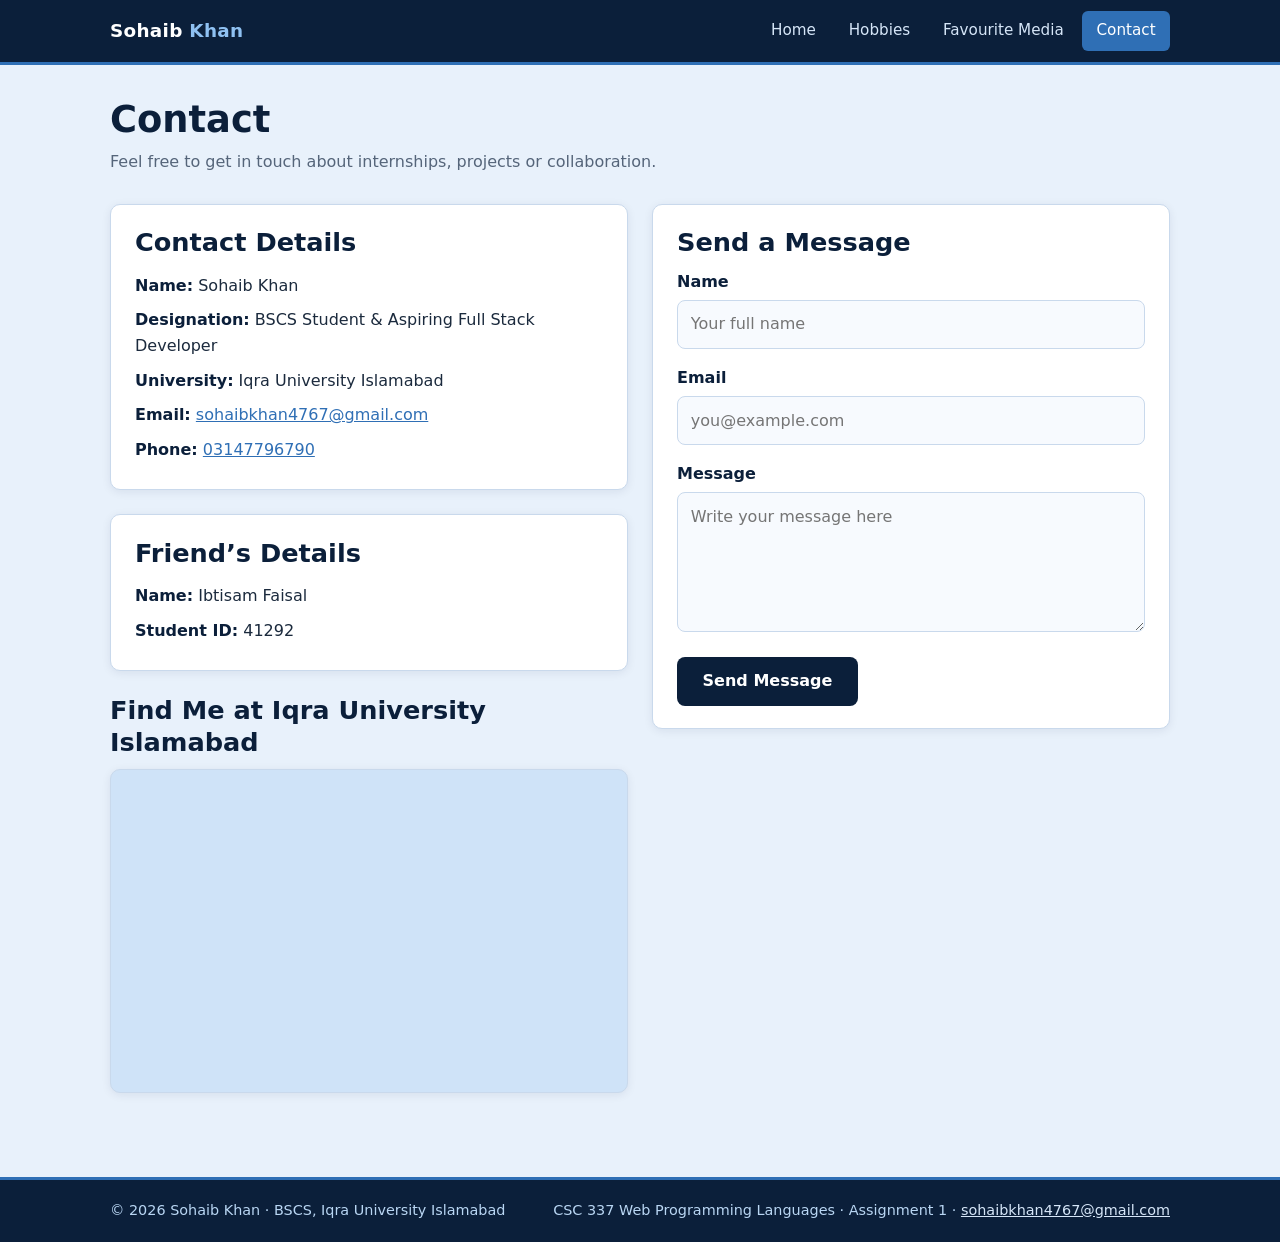
==== contact.html @ 0f0be929 "Add portfolio pages, stylesheet and assets" ====
<!DOCTYPE html>
<html lang="en">
<head>
  <meta charset="utf-8">
  <meta name="viewport" content="width=device-width, initial-scale=1">
  <title>Contact | Sohaib Khan</title>
  <meta name="description" content="Contact Sohaib Khan, BSCS student at Iqra University Islamabad. Email, phone, map location and a message form.">
  <meta name="author" content="Sohaib Khan">
  <!-- Favicon (files live in the assets folder) -->
  <link rel="icon" href="assets/favicon.ico" sizes="any">
  <link rel="icon" type="image/png" href="assets/favicon.png">
  <link rel="apple-touch-icon" href="assets/apple-touch-icon.png">
  <!-- The ONE external stylesheet used by every page -->
  <link rel="stylesheet" href="css/style.css">
</head>
<body>
  <!-- ===== Site header: sticky, with Flexbox navigation ===== -->
  <header class="site-header">
    <div class="header-inner">
      <a class="brand" href="index.html">Sohaib<span> Khan</span></a>
      <nav aria-label="Main navigation">
        <ul class="nav-list">
        <li><a href="index.html">Home</a></li>
        <li><a href="hobbies.html">Hobbies</a></li>
        <li><a href="media.html">Favourite Media</a></li>
        <li><a href="contact.html" aria-current="page">Contact</a></li>
        </ul>
      </nav>
    </div>
  </header>

  <main>
    <div class="container">

      <h1 class="page-title">Contact</h1>
      <p class="lead">Feel free to get in touch about internships, projects or collaboration.</p>

      <div class="contact-grid">

        <!-- LEFT: details + map -->
        <div>
          <section class="card" aria-labelledby="details-title">
            <h2 id="details-title">Contact Details</h2>
            <ul class="meta-list">
              <li><strong>Name:</strong> Sohaib Khan</li>
              <li><strong>Designation:</strong> BSCS Student &amp; Aspiring Full Stack Developer</li>
              <li><strong>University:</strong> Iqra University Islamabad</li>
              <li><strong>Email:</strong> <a href="mailto:sohaibkhan4767@gmail.com">sohaibkhan4767@gmail.com</a></li>
              <li><strong>Phone:</strong> <a href="tel:+923147796790">03147796790</a></li>
            </ul>
          </section>

          <section class="card" aria-labelledby="friend-title">
            <h2 id="friend-title">Friend&rsquo;s Details</h2>
            <ul class="meta-list">
              <li><strong>Name:</strong> Ibtisam Faisal</li>
              <li><strong>Student ID:</strong> 41292</li>
            </ul>
          </section>

          <section class="section map-section" aria-labelledby="map-title">
            <h2 id="map-title">Find Me at Iqra University Islamabad</h2>
            <!-- Embedded Google Map -->
            <div class="map-frame">
              <iframe src="https://www.google.com/maps?q=Iqra+University+Islamabad+Campus+H-9&amp;output=embed" title="Google Map showing Iqra University Islamabad campus" loading="lazy" referrerpolicy="no-referrer-when-downgrade" allowfullscreen></iframe>
            </div>
          </section>
        </div>

        <!-- RIGHT: contact form (opens the visitor's email app; no JavaScript used) -->
        <section class="card" aria-labelledby="form-title">
          <h2 id="form-title">Send a Message</h2>
          <form action="mailto:sohaibkhan4767@gmail.com" method="post" enctype="text/plain">
            <div class="field">
              <label for="name">Name</label>
              <input type="text" id="name" name="name" placeholder="Your full name" required>
            </div>
            <div class="field">
              <label for="email">Email</label>
              <input type="email" id="email" name="email" placeholder="you@example.com" required>
            </div>
            <div class="field">
              <label for="message">Message</label>
              <textarea id="message" name="message" placeholder="Write your message here" required></textarea>
            </div>
            <button type="submit" class="btn">Send Message</button>
          </form>
        </section>

      </div>
    </div>
  </main>

  <!-- ===== Site footer ===== -->
  <footer class="site-footer">
    <div class="footer-inner">
      <p>&copy; 2026 Sohaib Khan &middot; BSCS, Iqra University Islamabad</p>
      <p>CSC 337 Web Programming Languages &middot; Assignment 1 &middot; <a href="mailto:sohaibkhan4767@gmail.com">sohaibkhan4767@gmail.com</a></p>
    </div>
  </footer>
</body>
</html>
---- css/style.css ----
/* ==========================================================
   Sohaib Khan - Portfolio  |  CSC 337 Assignment 1
   One external stylesheet shared by all four pages.
   Sections:
   1. Variables & reset      5. Cards, lists, chips
   2. Header & navigation    6. Tables
   3. Layout helpers         7. Favourite Media (CSS Grid)
   4. Hero (Home)            8. Contact page & form
                             9. Footer
                            10. Responsive media queries
   ========================================================== */

/* ---------- 1. Variables & reset ---------- */
:root {
  --navy: #0b1f3a;
  --navy-2: #14305a;
  --blue: #2f6fb5;
  --light-blue: #e8f1fb;
  --sky: #cfe3f8;
  --white: #ffffff;
  --text: #1b2a3d;
  --muted: #55657a;
  --border: #c9d9ec;
  --radius: 10px;
  --shadow: 0 2px 10px rgba(11, 31, 58, 0.08);
  --space: 1.5rem;
}

*,
*::before,
*::after {
  box-sizing: border-box;
}

html {
  scroll-behavior: smooth;
}

body {
  margin: 0;
  font-family: "Segoe UI", system-ui, -apple-system, "Helvetica Neue", Arial, sans-serif;
  font-size: 1rem;
  line-height: 1.65;
  color: var(--text);
  background: var(--light-blue);
}

img,
iframe {
  max-width: 100%;
}

img {
  display: block;
  height: auto;
}

a {
  color: var(--blue);
}

a:hover {
  color: var(--navy);
}

h1,
h2,
h3 {
  color: var(--navy);
  line-height: 1.25;
  margin: 0 0 0.6rem;
}

h1 { font-size: clamp(1.7rem, 4vw, 2.3rem); }
h2 { font-size: clamp(1.25rem, 3vw, 1.6rem); }
h3 { font-size: 1.08rem; }

p { margin: 0 0 1rem; }

/* ---------- 2. Header & navigation (sticky + Flexbox) ---------- */
.site-header {
  position: sticky;            /* stays at the top while scrolling */
  top: 0;
  z-index: 100;
  background: var(--navy);
  border-bottom: 3px solid var(--blue);
}

.header-inner {
  max-width: 1100px;
  margin: 0 auto;
  padding: 0.7rem 1.25rem;
  display: flex;               /* Flexbox: logo left, links right */
  align-items: center;
  justify-content: space-between;
  flex-wrap: wrap;
  gap: 0.5rem 1.5rem;
}

.brand {
  color: var(--white);
  font-weight: 700;
  font-size: 1.15rem;
  text-decoration: none;
  letter-spacing: 0.3px;
}

.brand span { color: #8fc1f2; }
.brand:hover { color: var(--white); }

.nav-list {
  display: flex;               /* Flexbox navigation */
  flex-wrap: wrap;
  gap: 0.25rem;
  list-style: none;
  margin: 0;
  padding: 0;
}

.nav-list a {
  display: block;
  padding: 0.45rem 0.9rem;
  color: #d6e6f8;
  text-decoration: none;
  border-radius: 6px;
  font-size: 0.95rem;
}

.nav-list a:hover {
  background: var(--navy-2);
  color: var(--white);
}

.nav-list a[aria-current="page"] {
  background: var(--blue);
  color: var(--white);
}

/* ---------- 3. Layout helpers ---------- */
.container {
  max-width: 1100px;
  margin: 0 auto;
  padding: 0 1.25rem;
}

main { padding: 2rem 0 3rem; }

.section { margin-bottom: 2.25rem; }

.page-title {
  margin-bottom: 0.4rem;
}

.lead {
  color: var(--muted);
  max-width: 65ch;
  margin-bottom: 1.75rem;
}

.two-col {
  display: flex;
  gap: var(--space);
  flex-wrap: wrap;
}

.two-col > * {
  flex: 1 1 320px;
}

/* ---------- 4. Hero (Home) ---------- */
.hero {
  background: var(--navy);
  color: #dbe9f8;
  padding: 2.5rem 0;
}

.hero-inner {
  max-width: 1100px;
  margin: 0 auto;
  padding: 0 1.25rem;
  display: flex;
  align-items: center;
  gap: 2.5rem;
  flex-wrap: wrap-reverse;
}

.hero-text { flex: 1 1 340px; }

.hero h1 { color: var(--white); margin-bottom: 0.3rem; }

.eyebrow {
  text-transform: uppercase;
  letter-spacing: 1.5px;
  font-size: 0.78rem;
  color: #8fc1f2;
  margin-bottom: 0.5rem;
}

.hero .role {
  font-size: 1.1rem;
  color: #b9d6f3;
  margin-bottom: 1rem;
}

.hero-photo {
  flex: 0 1 260px;
  margin: 0 auto;
}

.hero-photo img {
  width: 100%;
  aspect-ratio: 1 / 1;
  object-fit: cover;
  object-position: top center;
  border-radius: 50%;
  border: 4px solid var(--blue);
  background: var(--sky);
}

/* Social icon buttons (inline SVG, no external icon library) */
.social {
  display: flex;
  gap: 0.6rem;
  list-style: none;
  padding: 0;
  margin: 1.1rem 0 0;
  flex-wrap: wrap;
}

.social a {
  display: inline-flex;
  align-items: center;
  gap: 0.5rem;
  padding: 0.45rem 0.9rem 0.45rem 0.7rem;
  border: 1px solid #3d6aa0;
  border-radius: 999px;
  color: var(--white);
  text-decoration: none;
  font-size: 0.9rem;
  transition: background 0.2s, border-color 0.2s;
}

.social a:hover {
  background: var(--blue);
  border-color: var(--blue);
  color: var(--white);
}

.social svg {
  width: 20px;
  height: 20px;
  fill: currentColor;
  flex-shrink: 0;
}

/* Light version of the social buttons for use on white cards */
.social.on-light a {
  color: var(--navy);
  border-color: var(--border);
}

.social.on-light a:hover {
  color: var(--white);
}

/* ---------- 5. Cards, lists, chips ---------- */
.card {
  background: var(--white);
  border: 1px solid var(--border);
  border-radius: var(--radius);
  box-shadow: var(--shadow);
  padding: 1.4rem 1.5rem;
}

.card + .card { margin-top: var(--space); }

.card > :last-child { margin-bottom: 0; }

.meta-list {
  list-style: none;
  padding: 0;
  margin: 0 0 1rem;
}

.meta-list li {
  padding: 0.25rem 0;
}

.meta-list strong { color: var(--navy); }

.chips {
  display: flex;
  flex-wrap: wrap;
  gap: 0.5rem;
  list-style: none;
  padding: 0;
  margin: 0;
}

.chips li {
  background: var(--light-blue);
  border: 1px solid var(--border);
  color: var(--navy);
  border-radius: 999px;
  padding: 0.25rem 0.85rem;
  font-size: 0.9rem;
}

.experience-head {
  display: flex;
  justify-content: space-between;
  flex-wrap: wrap;
  gap: 0.25rem 1rem;
  margin-bottom: 0.75rem;
}

.experience-head p { margin: 0; color: var(--muted); }

.tag {
  display: inline-block;
  background: var(--navy);
  color: var(--white);
  border-radius: 6px;
  padding: 0.1rem 0.6rem;
  font-size: 0.85rem;
}

.styled-list {
  padding-left: 1.3rem;
  margin: 0 0 1rem;
}

.styled-list li { padding: 0.15rem 0; }
.styled-list li::marker { color: var(--blue); font-weight: 600; }

.note {
  font-size: 0.88rem;
  color: var(--muted);
}

/* ---------- 6. Tables (borders, background, hover) ---------- */
.table-wrap {
  overflow-x: auto;            /* a wide table scrolls inside its box, never the page */
  border: 1px solid var(--border);
  border-radius: var(--radius);
  background: var(--white);
  box-shadow: var(--shadow);
}

table {
  width: 100%;
  border-collapse: collapse;
  font-size: 0.95rem;
}

caption {
  caption-side: top;
  text-align: left;
  font-weight: 600;
  color: var(--navy);
  padding: 0.8rem 1rem 0.2rem;
}

th,
td {
  padding: 0.7rem 1rem;
  text-align: left;
  border: 1px solid var(--border);
  vertical-align: top;
}

thead th {
  background: var(--navy);
  color: var(--white);
  border-color: var(--navy-2);
  font-weight: 600;
}

tbody tr:nth-child(even) { background: #f3f8fe; }

tbody tr {
  transition: background 0.15s;
}

/* Hover effect required by the assignment */
tbody tr:hover {
  background: var(--sky);
}

/* ---------- 7. Favourite Media: CSS Grid two-column layout ---------- */
.media-grid {
  display: grid;
  grid-template-columns: 1fr 1.7fr;   /* left: posts, right: videos */
  gap: var(--space);
  align-items: start;
}

.media-grid > section { min-width: 0; }

.post {
  background: var(--white);
  border: 1px solid var(--border);
  border-radius: var(--radius);
  box-shadow: var(--shadow);
  overflow: hidden;
  margin-bottom: var(--space);
}

.post img {
  width: 100%;
  aspect-ratio: 4 / 3;
  object-fit: cover;
  object-position: top center;
  background: var(--sky);
}

.post img.logo-img {
  object-fit: contain;
  padding: 1.5rem;
  background: var(--white);
  aspect-ratio: 16 / 9;
}

.post-body { padding: 1rem 1.2rem 1.2rem; }
.post-body p { margin-bottom: 0.5rem; }
.post-body > :last-child { margin-bottom: 0; }

.video-card {
  background: var(--white);
  border: 1px solid var(--border);
  border-radius: var(--radius);
  box-shadow: var(--shadow);
  overflow: hidden;
  margin-bottom: var(--space);
}

/* Responsive 16:9 wrapper for YouTube iframes */
.video-frame {
  position: relative;
  aspect-ratio: 16 / 9;
  background: var(--navy);
}

.video-frame iframe {
  position: absolute;
  inset: 0;
  width: 100%;
  height: 100%;
  border: 0;
}

.video-info { padding: 0.9rem 1.2rem 1.1rem; }
.video-info h3 { margin-bottom: 0.3rem; }
.video-info p { margin: 0; color: var(--muted); font-size: 0.95rem; }

/* ---------- 8. Contact page & form ---------- */
.contact-grid {
  display: grid;
  grid-template-columns: 1fr 1fr;
  gap: var(--space);
  align-items: start;
}

.contact-grid > * { min-width: 0; }

.map-frame {
  position: relative;
  aspect-ratio: 16 / 10;
  border-radius: var(--radius);
  overflow: hidden;
  border: 1px solid var(--border);
  box-shadow: var(--shadow);
  background: var(--sky);
}

.map-frame iframe {
  position: absolute;
  inset: 0;
  width: 100%;
  height: 100%;
  border: 0;
}

form label {
  display: block;
  font-weight: 600;
  color: var(--navy);
  margin-bottom: 0.3rem;
}

form .field { margin-bottom: 1rem; }

input[type="text"],
input[type="email"],
textarea {
  width: 100%;
  padding: 0.65rem 0.8rem;
  font: inherit;
  color: var(--text);
  background: #f7fafe;
  border: 1px solid var(--border);
  border-radius: 8px;
  transition: border-color 0.2s, box-shadow 0.2s;
}

textarea {
  min-height: 140px;
  resize: vertical;
}

input[type="text"]:focus,
input[type="email"]:focus,
textarea:focus {
  outline: none;
  border-color: var(--blue);
  box-shadow: 0 0 0 3px rgba(47, 111, 181, 0.2);
  background: var(--white);
}

.btn {
  display: inline-block;
  background: var(--navy);
  color: var(--white);
  border: 0;
  border-radius: 8px;
  padding: 0.7rem 1.6rem;
  font: inherit;
  font-weight: 600;
  cursor: pointer;
  transition: background 0.2s;
}

.btn:hover { background: var(--blue); }

/* ---------- 9. Footer ---------- */
.site-footer {
  background: var(--navy);
  color: #b9d6f3;
  font-size: 0.9rem;
  border-top: 3px solid var(--blue);
}

.footer-inner {
  max-width: 1100px;
  margin: 0 auto;
  padding: 1.2rem 1.25rem;
  display: flex;
  justify-content: space-between;
  flex-wrap: wrap;
  gap: 0.5rem 1.5rem;
}

.footer-inner p { margin: 0; }
.site-footer a { color: #d6e6f8; }
.site-footer a:hover { color: var(--white); }

/* ---------- 10. Responsive media queries ---------- */
/* Tablet and below: stack the two-column grids */
@media (max-width: 900px) {
  .media-grid,
  .contact-grid {
    grid-template-columns: 1fr;
  }
}

/* Phones (375px and up to 600px) */
@media (max-width: 600px) {
  main { padding: 1.5rem 0 2rem; }

  .header-inner { padding: 0.6rem 1rem; }

  .nav-list { width: 100%; }
  .nav-list li { flex: 1 1 calc(50% - 0.25rem); }
  .nav-list a { text-align: center; padding: 0.5rem 0.4rem; }

  .container,
  .hero-inner { padding-left: 1rem; padding-right: 1rem; }

  .hero { padding: 1.75rem 0; }
  .hero-inner { gap: 1.5rem; }
  .hero-photo { flex-basis: 190px; }

  .card { padding: 1.1rem 1.1rem; }

  th,
  td { padding: 0.55rem 0.65rem; font-size: 0.9rem; }

  .footer-inner { flex-direction: column; }
}

/* ---------- Small additions ---------- */
figure { margin: 0; }
.map-section { margin-top: 1.5rem; }

/* Cards placed side by side must not get the stacking margin */
.two-col > .card { margin-top: 0; }
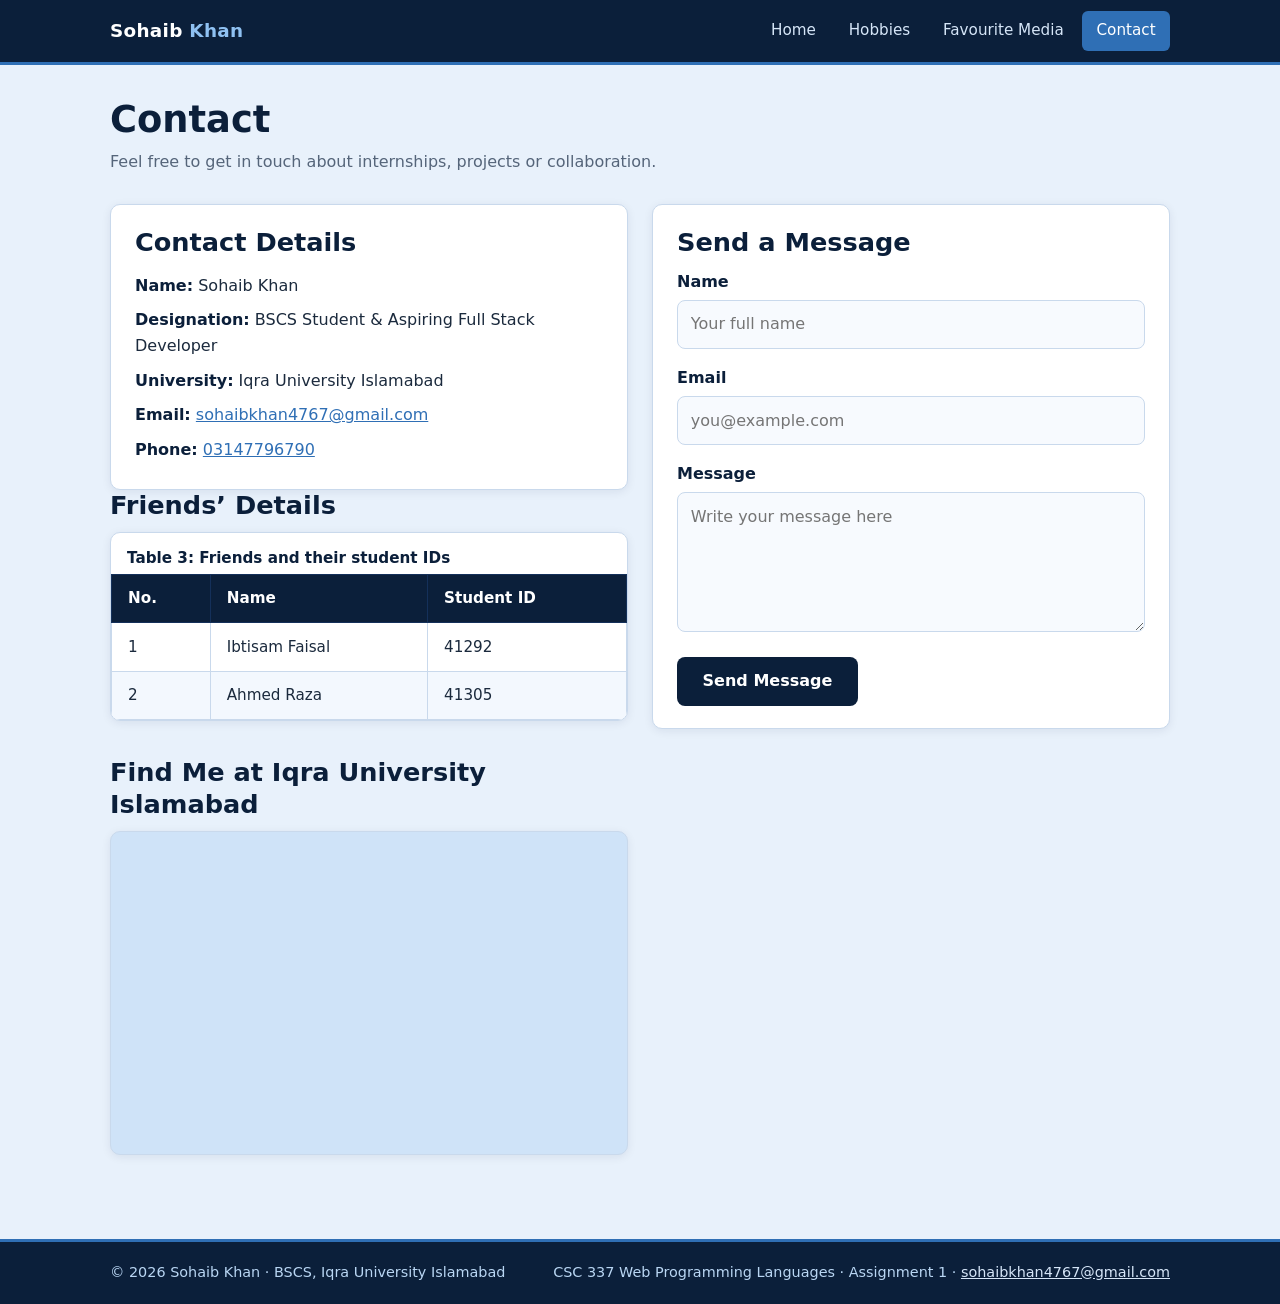
==== commit c0a4d72a: "Add friends table to contact page" ====
--- a/contact.html
+++ b/contact.html
@@ -50,12 +50,32 @@
             </ul>
           </section>
 
-          <section class="card" aria-labelledby="friend-title">
-            <h2 id="friend-title">Friend&rsquo;s Details</h2>
-            <ul class="meta-list">
-              <li><strong>Name:</strong> Ibtisam Faisal</li>
-              <li><strong>Student ID:</strong> 41292</li>
-            </ul>
+          <section class="section" aria-labelledby="friend-title">
+            <h2 id="friend-title">Friends&rsquo; Details</h2>
+            <div class="table-wrap">
+              <table>
+                <caption>Table 3: Friends and their student IDs</caption>
+                <thead>
+                  <tr>
+                    <th scope="col">No.</th>
+                    <th scope="col">Name</th>
+                    <th scope="col">Student ID</th>
+                  </tr>
+                </thead>
+                <tbody>
+                  <tr>
+                    <td>1</td>
+                    <td>Ibtisam Faisal</td>
+                    <td>41292</td>
+                  </tr>
+                  <tr>
+                    <td>2</td>
+                    <td>Ahmed Raza</td>
+                    <td>41305</td>
+                  </tr>
+                </tbody>
+              </table>
+            </div>
           </section>
 
           <section class="section map-section" aria-labelledby="map-title">
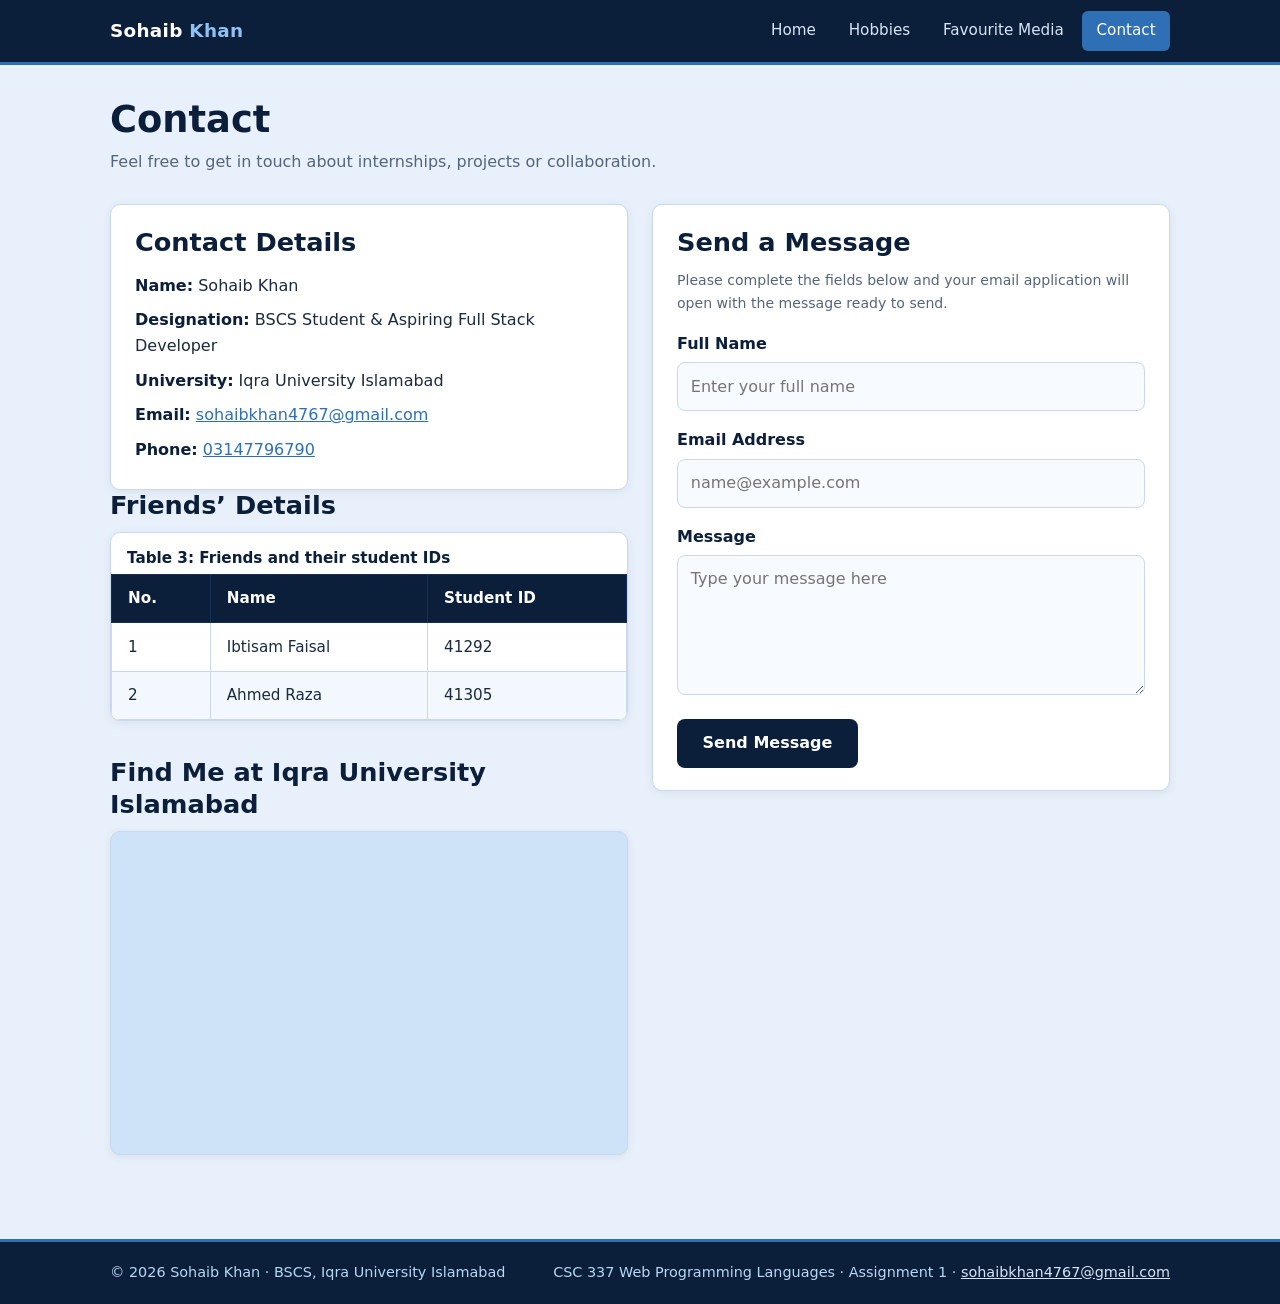
==== commit 1372fc17: "Refine contact form wording" ====
--- a/contact.html
+++ b/contact.html
@@ -90,18 +90,19 @@
         <!-- RIGHT: contact form (opens the visitor's email app; no JavaScript used) -->
         <section class="card" aria-labelledby="form-title">
           <h2 id="form-title">Send a Message</h2>
+          <p class="note">Please complete the fields below and your email application will open with the message ready to send.</p>
           <form action="mailto:sohaibkhan4767@gmail.com" method="post" enctype="text/plain">
             <div class="field">
-              <label for="name">Name</label>
-              <input type="text" id="name" name="name" placeholder="Your full name" required>
+              <label for="name">Full Name</label>
+              <input type="text" id="name" name="name" placeholder="Enter your full name" required>
             </div>
             <div class="field">
-              <label for="email">Email</label>
-              <input type="email" id="email" name="email" placeholder="you@example.com" required>
+              <label for="email">Email Address</label>
+              <input type="email" id="email" name="email" placeholder="name@example.com" required>
             </div>
             <div class="field">
               <label for="message">Message</label>
-              <textarea id="message" name="message" placeholder="Write your message here" required></textarea>
+              <textarea id="message" name="message" placeholder="Type your message here" required></textarea>
             </div>
             <button type="submit" class="btn">Send Message</button>
           </form>
--- a/css/style.css
+++ b/css/style.css
@@ -443,7 +443,8 @@
 
 .video-frame iframe {
   position: absolute;
-  inset: 0;
+  top: 0;
+  left: 0;
   width: 100%;
   height: 100%;
   border: 0;
@@ -475,7 +476,8 @@
 
 .map-frame iframe {
   position: absolute;
-  inset: 0;
+  top: 0;
+  left: 0;
   width: 100%;
   height: 100%;
   border: 0;
